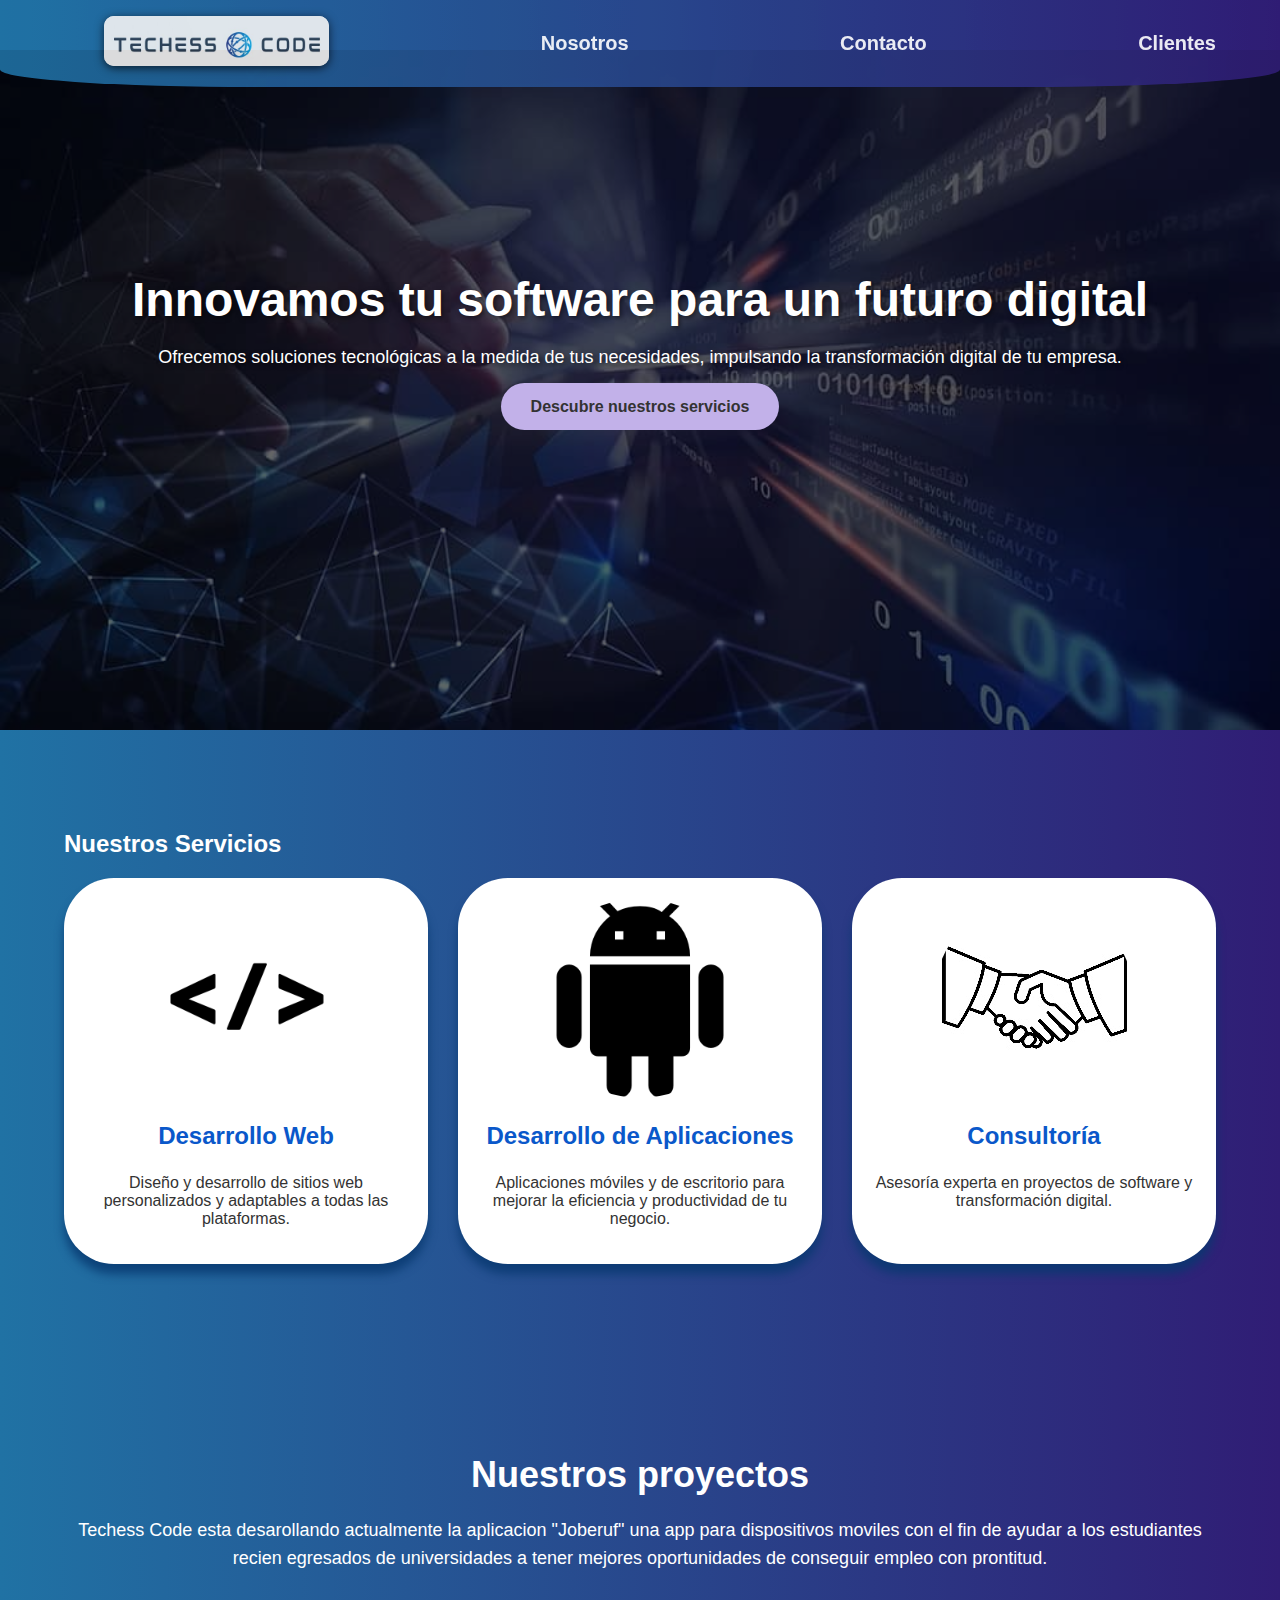
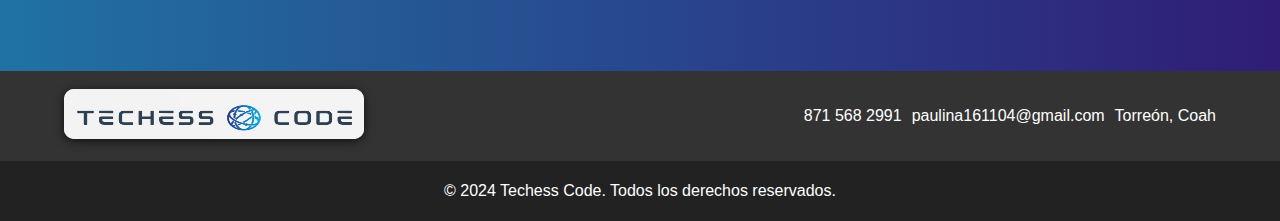
==== index.html @ 76e4af77 "Initial commit pagina web" ====
<!DOCTYPE html>
<html lang="es" >
<head>
    <meta charset="UTF-8">
    <meta name="viewport" content="width=device-width, initial-scale=1.0">
    <title>Techess Code - Innovación en Desarrollo de Software</title>
    <link rel="stylesheet" href="stylesIdx.css">
</head>
<body style="background-image: linear-gradient(to right, #2072a4 0%, #301d75 100%);">
    <header>
        <nav>
            <div class="container" class="container-nav-menu">
                
                <ul class="nav-menu">
                    <li><a href="index.html"><img src="logoPeq.png" alt="Techess Code Logo" class="logo"></a></li>
                    <li><a href="aboutUs.html">Nosotros</a></li>
                    <li><a href="contact.html">Contacto</a></li>
                    <li><a href="clients.html">Clientes</a></li>
                </ul>
            </div>
        </nav>
    </header>

    <section id="home">
        <div class="hero">
            <h1>Innovamos tu software para un futuro digital</h1>
            <p>Ofrecemos soluciones tecnológicas a la medida de tus necesidades, impulsando la transformación digital de tu empresa.</p>
            <a href="#services" class="cta-button">Descubre nuestros servicios</a>
        </div>
    </section>

    <section id="services" class="services-section">
        <div class="container">
            <h2 style="color: white;">Nuestros Servicios</h2>
            <div class="services-grid">
                <div class="service-item">
                    <img src="web.png" alt="Desarrollo Web" height="200px">
                    <h3>Desarrollo Web</h3>
                    <p>Diseño y desarrollo de sitios web personalizados y adaptables a todas las plataformas.</p>
                </div>
                <div class="service-item">
                    <img src="apps.jpeg" alt="Desarrollo de Aplicaciones" height="200px">
                    <h3>Desarrollo de Aplicaciones</h3>
                    <p>Aplicaciones móviles y de escritorio para mejorar la eficiencia y productividad de tu negocio.</p>
                </div>
                <div class="service-item">
                    <img src="consultorias.png" alt="Consultoría" height="200px">
                    <h3>Consultoría</h3>
                    <p>Asesoría experta en proyectos de software y transformación digital.</p>
                </div>
            </div>
        </div>
    </section>

    <section id="our-projects" class="about-section">
        <div class="container">
            <h2>Nuestros proyectos</h2>
            <p>Techess Code esta desarollando actualmente la aplicacion "Joberuf" una app para dispositivos moviles 
                con el fin de ayudar a los estudiantes recien egresados de universidades a tener mejores oportunidades 
                de conseguir empleo con prontitud.
            </p>
        </div>
    </section>

    <footer>
        <div class="container">
            <div class="footer-content">
                <div class="footer-logo">
                    <img src="logoPeq.png" alt="Techess Code Logo" width="450px" height="80px"> 
                </div>
                <ul class="footer-menu">
                    <li>871 568 2991</li>
                    <li>paulina161104@gmail.com</li>
                    <li>Torreón, Coah</li>
                </ul>
            </div>
        </div>
        <div class="footer-bottom">
            <p>&copy; 2024 Techess Code. Todos los derechos reservados.</p>
        </div>
    </footer>
</body>
</html>
---- stylesIdx.css ----
html{
    scroll-behavior: smooth;
}
body {
    font-family: Arial, sans-serif;
    margin: 0;
    padding: 0;
    margin-top: 50px;
    color: #333; 
}

.container {
    width: 90%;
    max-width: 1200px;
    margin: 0 auto;
}

header {
    background-image: linear-gradient(to right, #2072a4 0%, #301d75 100%);
    opacity: 0.9;
    border-bottom-left-radius: 20%;
    border-bottom-right-radius: 20%;
    position: fixed;
    top: 0;
    width: 100%; 
    z-index: 1000;
}

nav .logo {
    height: 50px;
    justify-content: flex-start;
    background-color: white;
    text-align: center;
    border-radius: 10px;
    box-shadow: 0 2px 10px rgba(0, 0, 0, 0.7);
}

.nav-menu {
    list-style: none;
    display: flex;
    justify-content: space-between;
    align-items: center;
    position: static;
}

.nav-menu li {
    margin: 0 0px;
    
}

.nav-menu a {
    text-decoration: solid;
    color: white; 
    font-size: 20px;
    font-weight: bold;
}

.nav-menu a:hover {
    color: #a5cada; 
}


.container-nav-menu {
    list-style: none;
    display: flex;
    justify-content: space-between;
    align-items: center;
    margin: 0 0px;
    position: fixed;
}

#home {
    background: url('Desarrollo-de-Software-Diseno-Integracion-y-Despliegue-continuos.jpg') no-repeat center center/cover;
    position: relative;
    padding: 190px 0;
    height: 300px;
    text-align: center;
    color: white;
}

#home::before {
    content: '';
    position: absolute;
    top: 0;
    left: 0;
    right: 0;
    bottom: 0;
    background: rgba(0, 0, 0, 0.6); 
    z-index: 1;
}

#home h1, #home p, .cta-button {
    position: relative;
    z-index: 2; 
}


.hero h1 {
    font-size: 48px;
    margin-bottom: 20px;
    text-shadow: 2px 2px 5px rgba(0, 0, 0, 0.5);
}

.hero p {
    font-size: 18px;
    margin-bottom: 30px;
    text-shadow: 2px 2px 5px rgba(0, 0, 0, 0.5);
}

.cta-button {
    background-color: #c2b1e9;
    color: #333;
    padding: 15px 30px;
    text-decoration: none;
    border-radius: 30px;
    font-size: 16px;
    font-weight: bold;
}

.cta-button:hover {
    background-color: #5728c6;
}

.services-section {
    padding: 80px 0;
    color: #333; 
    opacity: 1;
}

.services-grid {
    display: grid;
    grid-template-columns: repeat(3, 1fr);
    gap: 30px;
}
.services-grid-aboutUs {
    display: grid;
    grid-template-columns: repeat(2, 1fr);
    gap: 40px;
    max-width: 100%;
}
.service-item {
    background-color: white;
    padding: 20px;
    text-align: center;
    border-radius: 50px;
    box-shadow: 0 10px 10px rgba(7, 56, 111, 0.8);
    background-size: cover;
    background-position: center;
    background-repeat: no-repeat; 
}

.service-item img {
    max-width: 100%;
    border-radius: 100px;
}

.service-item h3 {
    margin-top: 20px;
    font-size: 24px;
    color: #0A58CA; 
}

.about-section {
    padding: 80px 0;
    color: white; 
    text-align: center;
}

.about-section h2 {
    font-size: 36px;
    margin-bottom: 20px;
}

.about-section p {
    font-size: 18px;
    line-height: 1.6;
}

.service-item:hover {
    opacity: 1;
}

.services-grid:hover .service-item {
    opacity: 0.8;
}

.services-grid .service-item:hover {
    opacity: 1;
}

.services-grid-aboutUs:hover .service-item {
    opacity: 0.8;
}

.services-grid-aboutUs .service-item:hover {
    opacity: 1;
}

footer {
    background-color: #333;
    color: white;
    padding: 0px 0;
}

.footer-content {
    display: flex;
    justify-content: space-between;
    align-items: center;
}

.footer-logo img {
    height: 50px;
    width: 300px;
    justify-content: flex-start;
    background-color: white;
    text-align: center;
    border-radius: 10px;
    box-shadow: 0 2px 10px rgba(0, 0, 0, 0.7);
}

.footer-menu {
    list-style: none;
    display: flex;
    gap: 10px;
    padding: 20px 0;
}

.footer-menu li a {
    text-decoration: none;
    color: white;
    font-size: 14px;
}

.footer-bottom {
    text-align: center;
    padding: 5px 0;
    background-color: #222;
}


/* CONTACT */ 
.contact_form{  
  width: 460px; 
  height: auto;
  margin: 80px auto;
  border-radius: 10px;  
  padding-top: 30px;
  padding-bottom: 20px;  
  background-color: #fbfbfb; 
  padding-left: 30px;  
}


input{
  background-color: #fbfbfb; 
  width: 408px; 
  height: 40px; 
  border-radius: 5px;  
  border-style: solid; 
  border-width: 1px; 
  border-color: #0A58CA; 
  margin-top: 10px;  
  padding-left: 10px;
  margin-bottom: 20px; 
}


textarea{
  background-color: #fbfbfb; 
  width: 405px; 
  height: 150px; 
  border-radius: 5px;  
  border-style: solid; 
  border-width: 1px; 
  border-color: #0A58CA; 
  margin-top: 10px;  
  padding-left: 10px;
  margin-bottom: 20px; 
  padding-top: 15px; 
}


label{
  display: block; 
  float: center;  
}


button{
  height: 45px; 
  padding-left: 5px;
  padding-right: 5px;   
  margin-bottom: 20px; 
  margin-top: 10px;   
  text-transform: uppercase;
  background-color:#0A58CA; 
  border-color:#0A58CA; 
  border-style: solid; 
  border-radius: 10px;  
  width: 420px;   
  cursor: pointer;
}


button p{
  color: #fff; 
}


span{
  color: #0A58CA; 
}


.aviso{
  font-size: 13px;  
  color: #0e0e0e;  
}

::-webkit-input-placeholder {
 color: #a8a8a8;
}
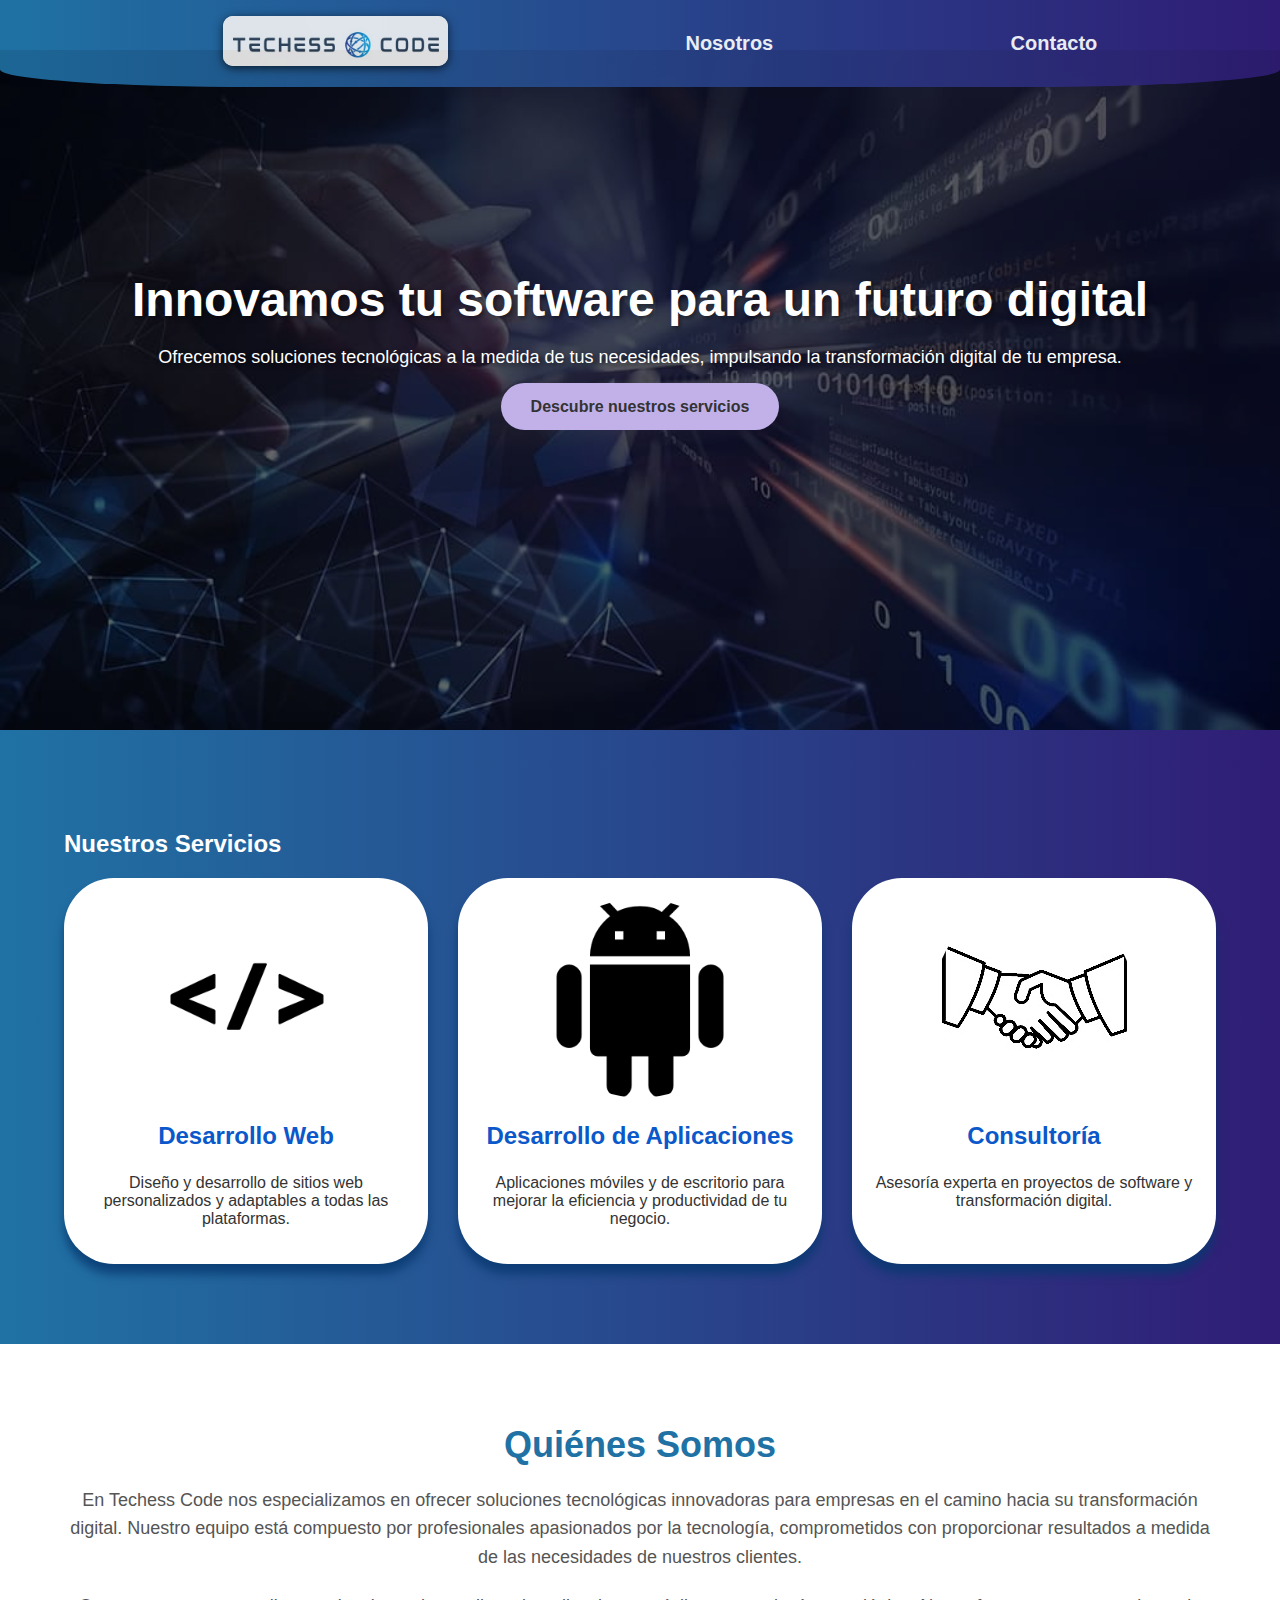
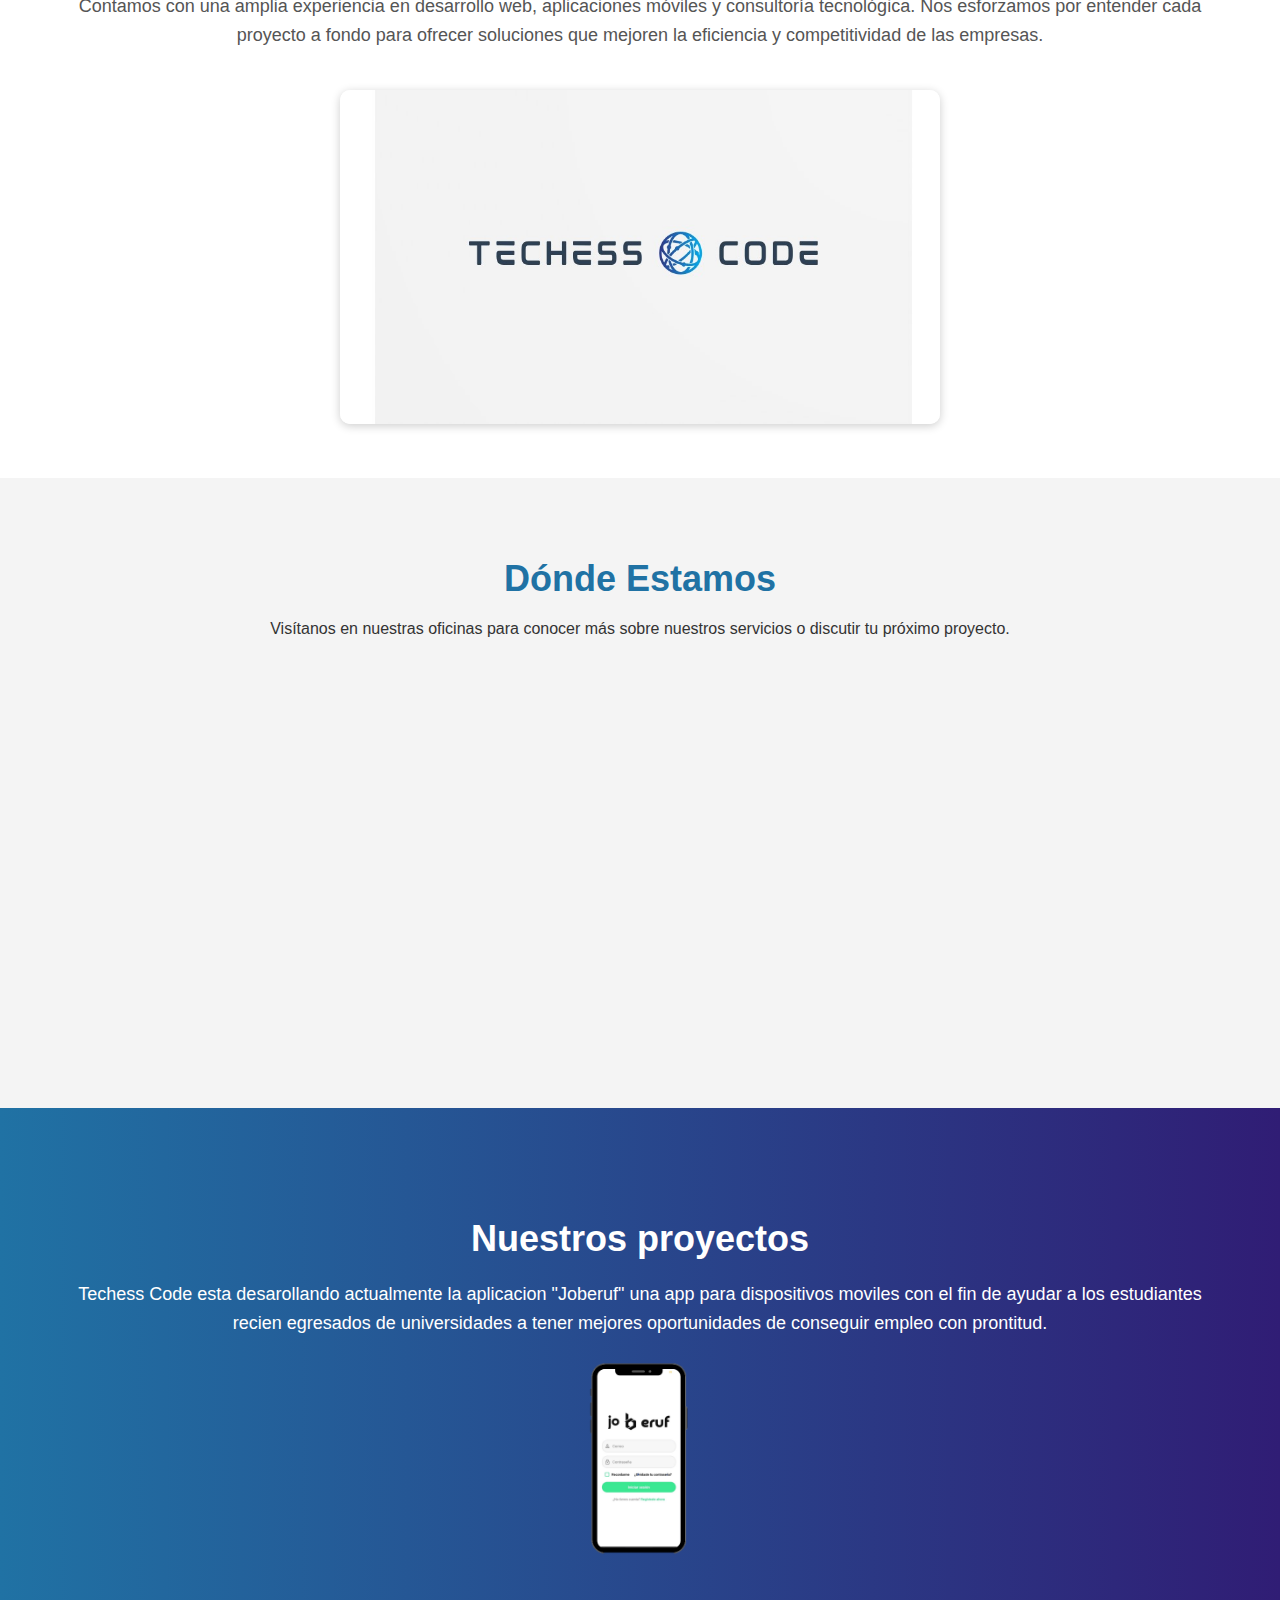
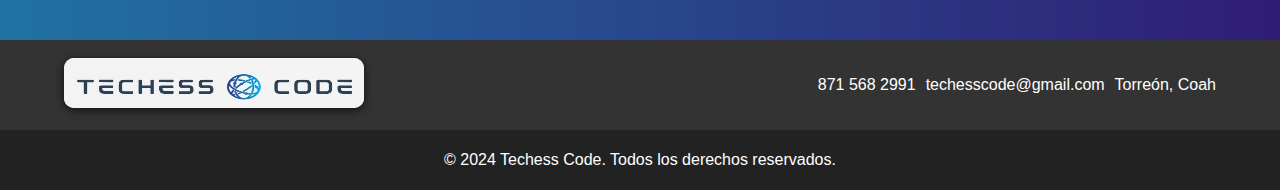
==== commit b1c9b481: "estilos aboutUs" ====
--- a/index.html
+++ b/index.html
@@ -5,6 +5,7 @@
     <meta name="viewport" content="width=device-width, initial-scale=1.0">
     <title>Techess Code - Innovación en Desarrollo de Software</title>
     <link rel="stylesheet" href="stylesIdx.css">
+    <link rel="icon" href="favIconFondoBlanco.jpg" type="image/png">
 </head>
 <body style="background-image: linear-gradient(to right, #2072a4 0%, #301d75 100%);">
     <header>
@@ -15,7 +16,6 @@
                     <li><a href="index.html"><img src="logoPeq.png" alt="Techess Code Logo" class="logo"></a></li>
                     <li><a href="aboutUs.html">Nosotros</a></li>
                     <li><a href="contact.html">Contacto</a></li>
-                    <li><a href="clients.html">Clientes</a></li>
                 </ul>
             </div>
         </nav>
@@ -52,6 +52,28 @@
         </div>
     </section>
 
+    <section id="whoWeAre" class="about-us-section">
+        <div class="container">
+            <h2>Quiénes Somos</h2>
+            <div class="about-us-content">
+                <p>En Techess Code nos especializamos en ofrecer soluciones tecnológicas innovadoras para empresas en el camino hacia su transformación digital. Nuestro equipo está compuesto por profesionales apasionados por la tecnología, comprometidos con proporcionar resultados a medida de las necesidades de nuestros clientes.</p>
+                <p>Contamos con una amplia experiencia en desarrollo web, aplicaciones móviles y consultoría tecnológica. Nos esforzamos por entender cada proyecto a fondo para ofrecer soluciones que mejoren la eficiencia y competitividad de las empresas.</p>
+                <img src="logo.jpg" alt="Equipo Techess Code" class="about-us-image">
+            </div>
+        </div>
+    </section>
+    
+    <section id="whereWeAre" class="where-we-are-section">
+        <div class="container">
+            <h2>Dónde Estamos</h2>
+            <p>Visítanos en nuestras oficinas para conocer más sobre nuestros servicios o discutir tu próximo proyecto.</p>
+            <div class="map-container">
+                <iframe src="https://www.google.com/maps/embed?pb=!1m18!1m12!1m3!1d10000000.0!2d-74.0060!3d40.7128!2m3!1f0!2f0!3f0!3m2!1i1024!2i768!4f13.1!3m3!1m2!1s0x0:0x0!2zMTCsNDAgMjIuMzc5OSwtNzQuMDA0Mjg5NiwxMjAuMDg1&width=600&height=450&frameborder="0" style="border:0; width: 100%; height: 400px;" allowfullscreen="" aria-hidden="false" tabindex="0"></iframe>
+            </div>
+        </div>
+    </section>
+
+    
     <section id="our-projects" class="about-section">
         <div class="container">
             <h2>Nuestros proyectos</h2>
@@ -59,6 +81,7 @@
                 con el fin de ayudar a los estudiantes recien egresados de universidades a tener mejores oportunidades 
                 de conseguir empleo con prontitud.
             </p>
+            <img src="app1.png" alt="app1" height="200px">
         </div>
     </section>
 
@@ -70,7 +93,7 @@
                 </div>
                 <ul class="footer-menu">
                     <li>871 568 2991</li>
-                    <li>paulina161104@gmail.com</li>
+                    <li>techesscode@gmail.com</li>
                     <li>Torreón, Coah</li>
                 </ul>
             </div>
--- a/stylesIdx.css
+++ b/stylesIdx.css
@@ -38,7 +38,7 @@
 .nav-menu {
     list-style: none;
     display: flex;
-    justify-content: space-between;
+    justify-content: space-around;
     align-items: center;
     position: static;
 }
@@ -119,6 +119,7 @@
 
 .cta-button:hover {
     background-color: #5728c6;
+    color: #fff;
 }
 
 .services-section {
@@ -157,6 +158,7 @@
 .service-item h3 {
     margin-top: 20px;
     font-size: 24px;
+    
     color: #0A58CA; 
 }
 
@@ -319,4 +321,60 @@
 
 ::-webkit-input-placeholder {
  color: #a8a8a8;
-}+}
+
+
+
+/* Sección "Quiénes Somos" */
+.about-us-section {
+    background-color: #ffffff;
+    padding: 50px 0;
+    text-align: center;
+}
+
+.about-us-section h2 {
+    font-size: 36px;
+    color: #2072a4;
+    margin-bottom: 20px;
+}
+
+.about-us-content p {
+    font-size: 18px;
+    line-height: 1.6;
+    color: #555;
+    margin-bottom: 20px;
+}
+
+.about-us-image {
+    width: 80%;
+    max-width: 600px;
+    border-radius: 10px;
+    box-shadow: 0 2px 10px rgba(0, 0, 0, 0.2);
+    margin-top: 20px;
+}
+
+/* Sección "Dónde Estamos" */
+.where-we-are-section {
+    background-color: #f4f4f4;
+    padding: 50px 0;
+    text-align: center;
+}
+
+.where-we-are-section h2 {
+    font-size: 36px;
+    color: #2072a4;
+    margin-bottom: 20px;
+}
+
+.map-container {
+    margin-top: 20px;
+    width: 100%;
+    display: flex;
+    justify-content: center;
+    align-items: center;
+}
+
+iframe {
+    border: none;
+    border-radius: 10px;
+}
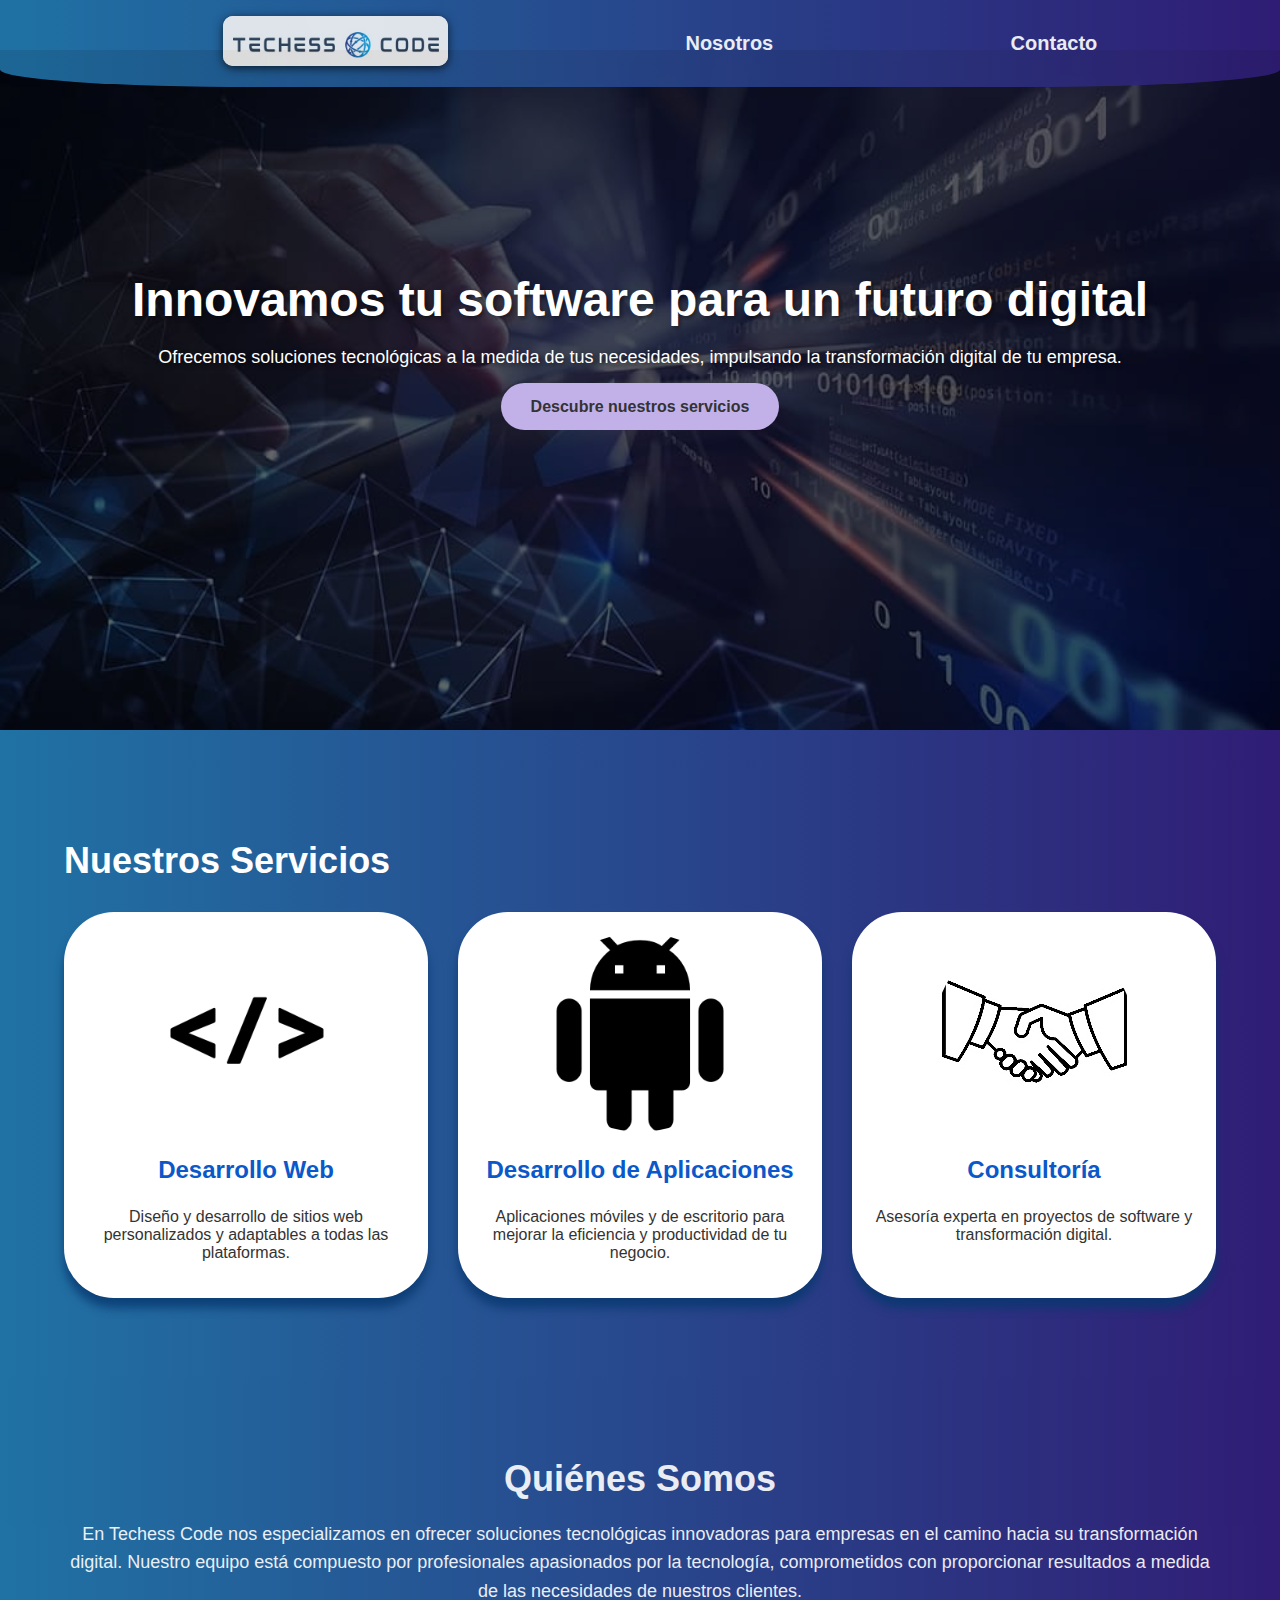
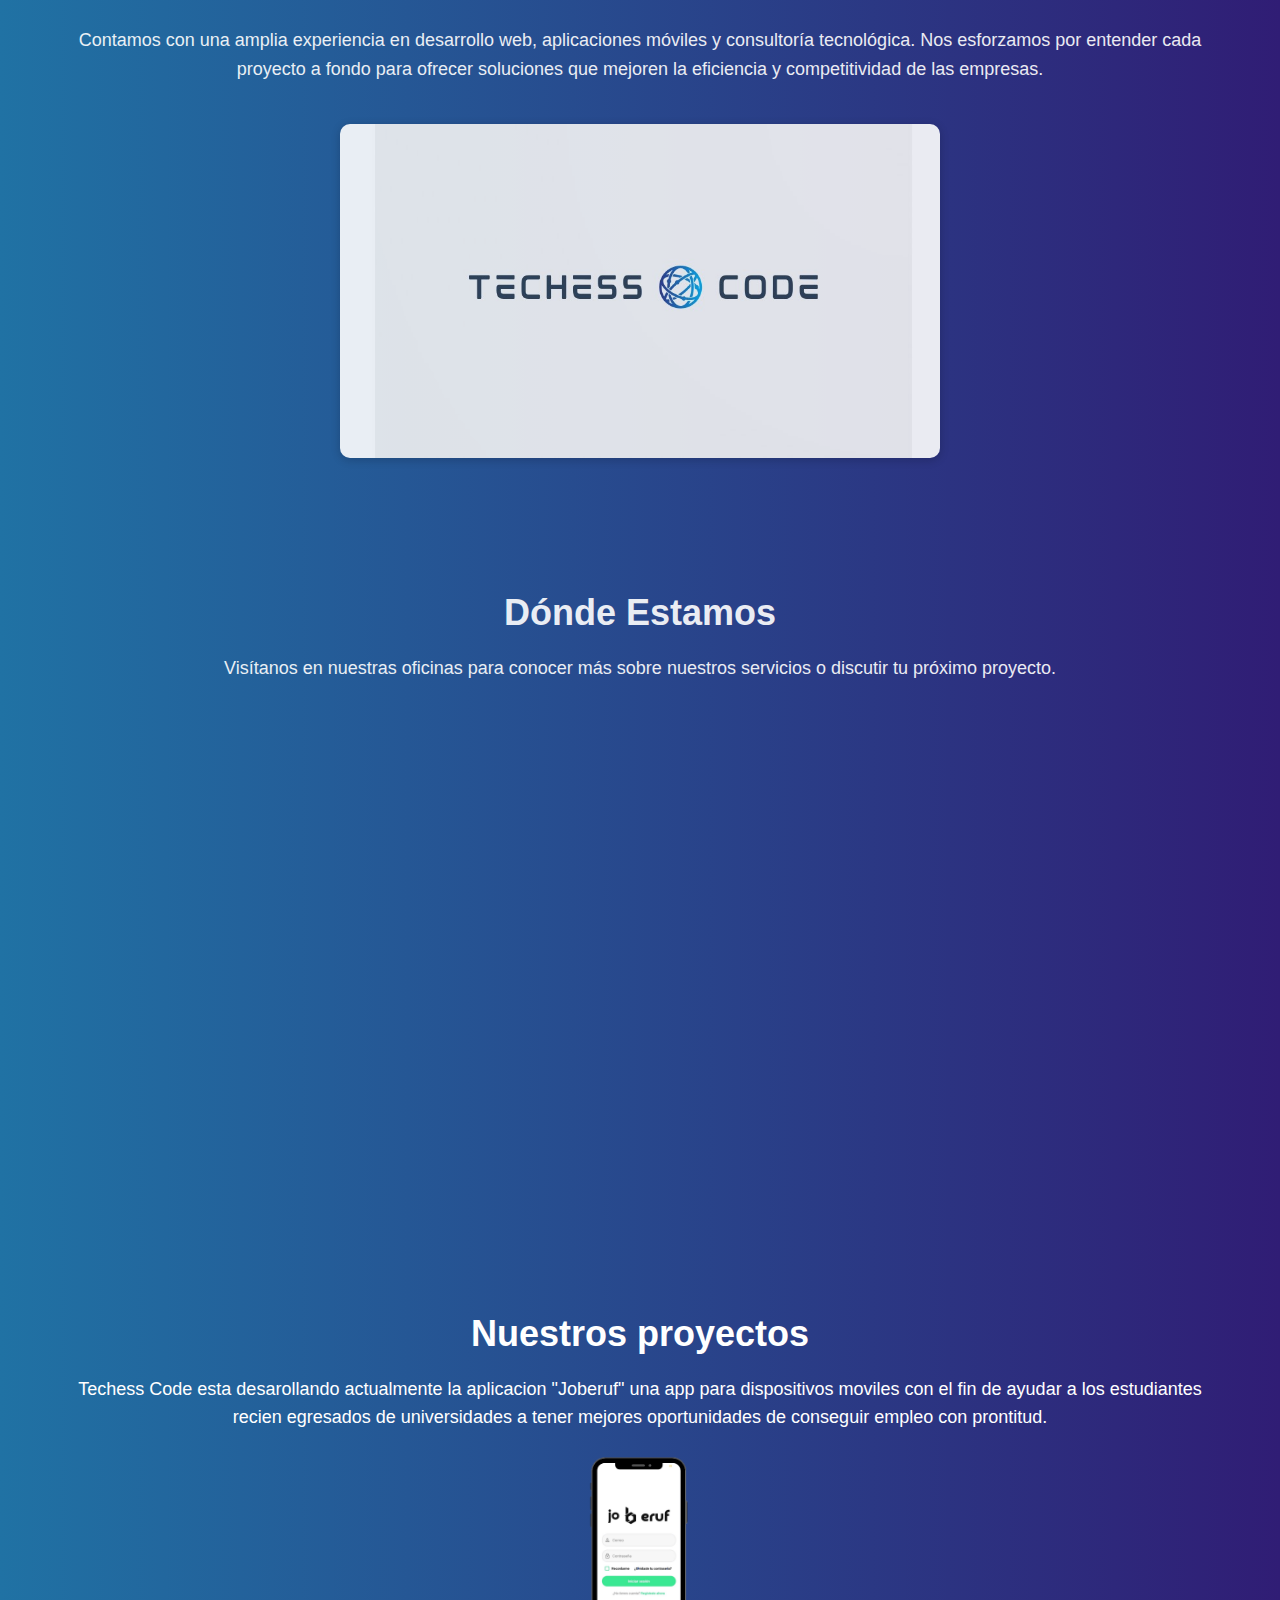
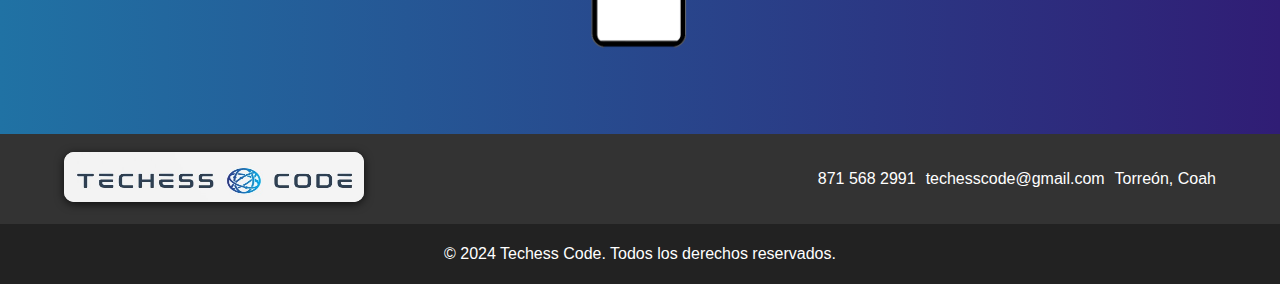
==== commit 09917c5e: "Se agrego mapa y diseño" ====
--- a/index.html
+++ b/index.html
@@ -31,7 +31,7 @@
 
     <section id="services" class="services-section">
         <div class="container">
-            <h2 style="color: white;">Nuestros Servicios</h2>
+            <h2 style="color: white; font-size: 36px ;" >Nuestros Servicios</h2>
             <div class="services-grid">
                 <div class="service-item">
                     <img src="web.png" alt="Desarrollo Web" height="200px">
@@ -68,7 +68,7 @@
             <h2>Dónde Estamos</h2>
             <p>Visítanos en nuestras oficinas para conocer más sobre nuestros servicios o discutir tu próximo proyecto.</p>
             <div class="map-container">
-                <iframe src="https://www.google.com/maps/embed?pb=!1m18!1m12!1m3!1d10000000.0!2d-74.0060!3d40.7128!2m3!1f0!2f0!3f0!3m2!1i1024!2i768!4f13.1!3m3!1m2!1s0x0:0x0!2zMTCsNDAgMjIuMzc5OSwtNzQuMDA0Mjg5NiwxMjAuMDg1&width=600&height=450&frameborder="0" style="border:0; width: 100%; height: 400px;" allowfullscreen="" aria-hidden="false" tabindex="0"></iframe>
+                <iframe src="https://www.google.com/maps/embed?pb=!1m14!1m12!1m3!1d267.57262098373684!2d-103.39431994335199!3d25.537919734767904!2m3!1f0!2f0!3f0!3m2!1i1024!2i768!4f13.1!5e0!3m2!1ses!2smx!4v1732777957188!5m2!1ses!2smx" width="600" height="450" style="border:0;" allowfullscreen="" loading="lazy" referrerpolicy="no-referrer-when-downgrade"></iframe>
             </div>
         </div>
     </section>
--- a/stylesIdx.css
+++ b/stylesIdx.css
@@ -327,21 +327,23 @@
 
 /* Sección "Quiénes Somos" */
 .about-us-section {
-    background-color: #ffffff;
+    background-image: linear-gradient(to right, #2072a4 0%, #301d75 100%);    
+    opacity: 0.9;
+    
     padding: 50px 0;
     text-align: center;
 }
 
 .about-us-section h2 {
     font-size: 36px;
-    color: #2072a4;
+    color: #fff;
     margin-bottom: 20px;
 }
 
 .about-us-content p {
     font-size: 18px;
     line-height: 1.6;
-    color: #555;
+    color: #fff;
     margin-bottom: 20px;
 }
 
@@ -355,17 +357,24 @@
 
 /* Sección "Dónde Estamos" */
 .where-we-are-section {
-    background-color: #f4f4f4;
+    background-image: linear-gradient(to right, #2072a4 0%, #301d75 100%);    
+    opacity: 0.9;
     padding: 50px 0;
     text-align: center;
 }
 
 .where-we-are-section h2 {
     font-size: 36px;
-    color: #2072a4;
-    margin-bottom: 20px;
-}
-
+    color: #fff;
+    margin-bottom: 20px;
+}
+
+.where-we-are-section p{
+    font-size: 18px;
+    line-height: 1.6;
+    color: #fff;
+    margin-bottom: 20px;
+}
 .map-container {
     margin-top: 20px;
     width: 100%;
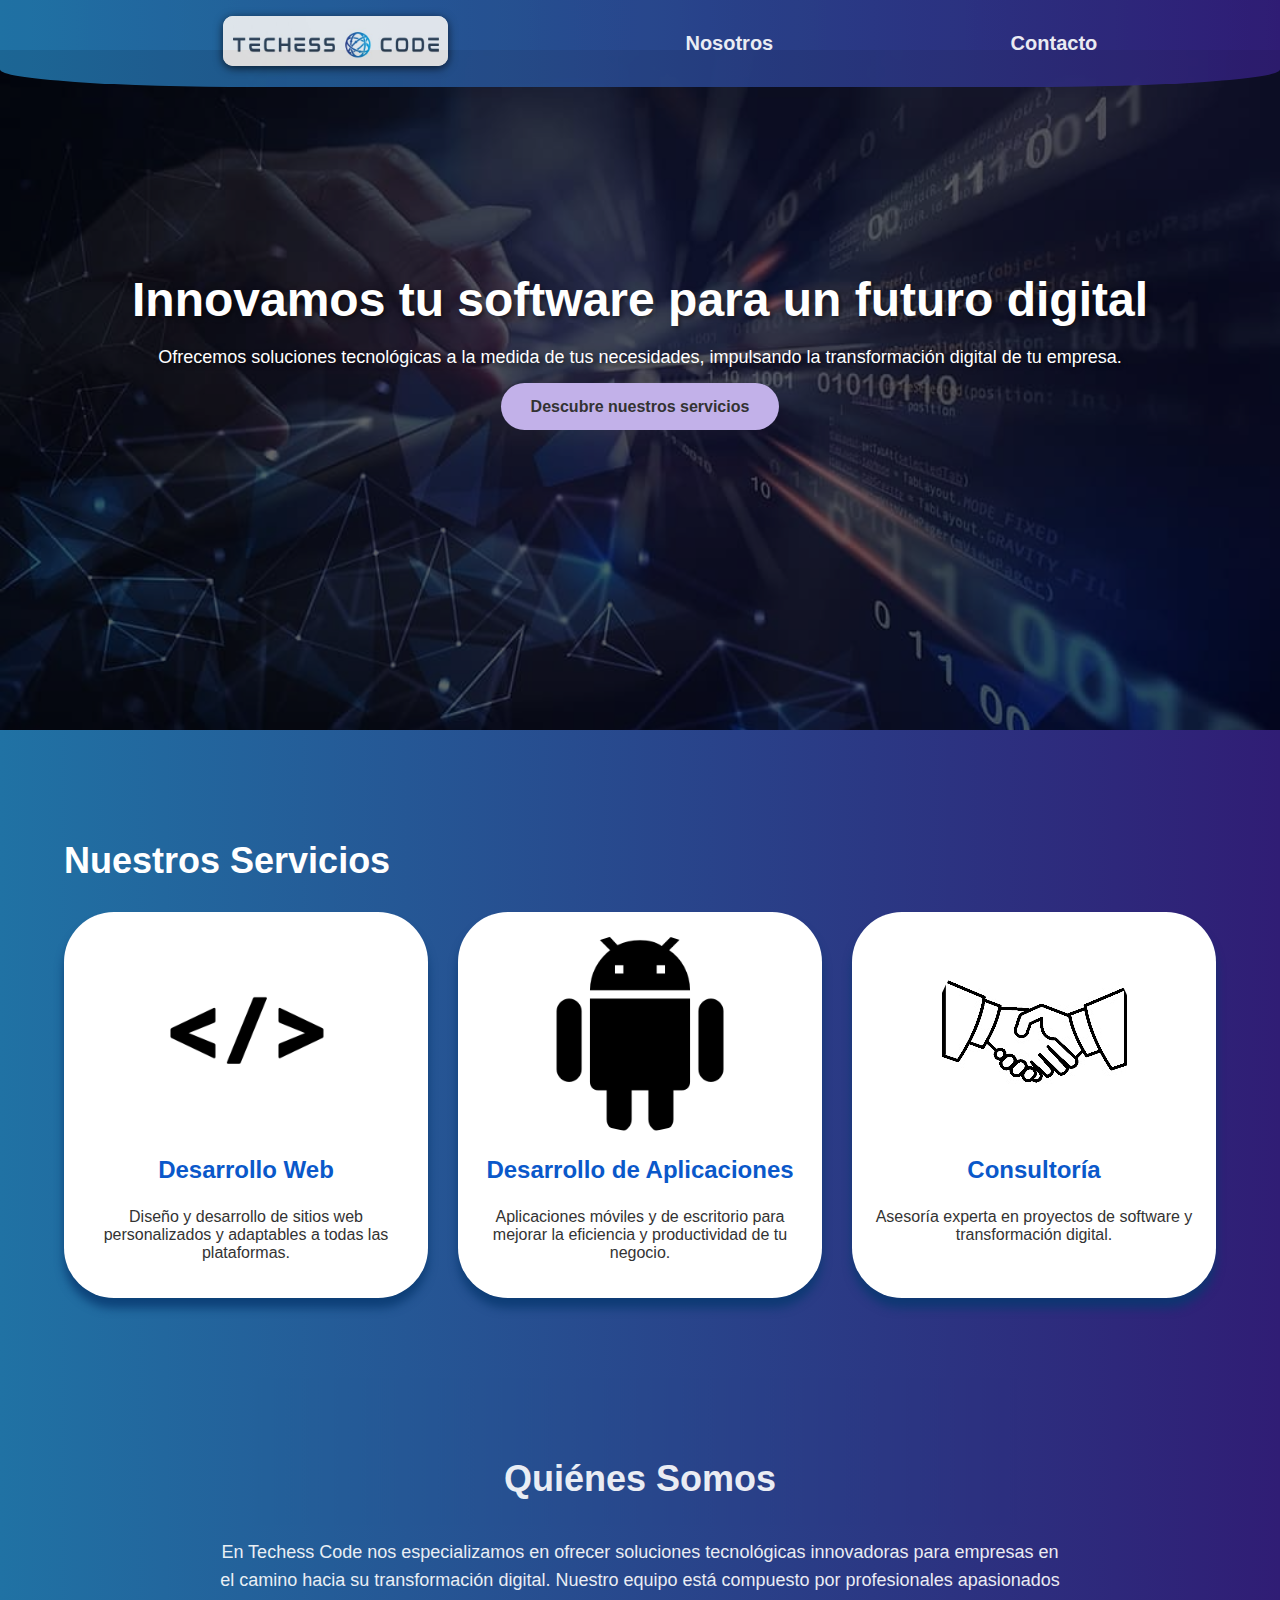
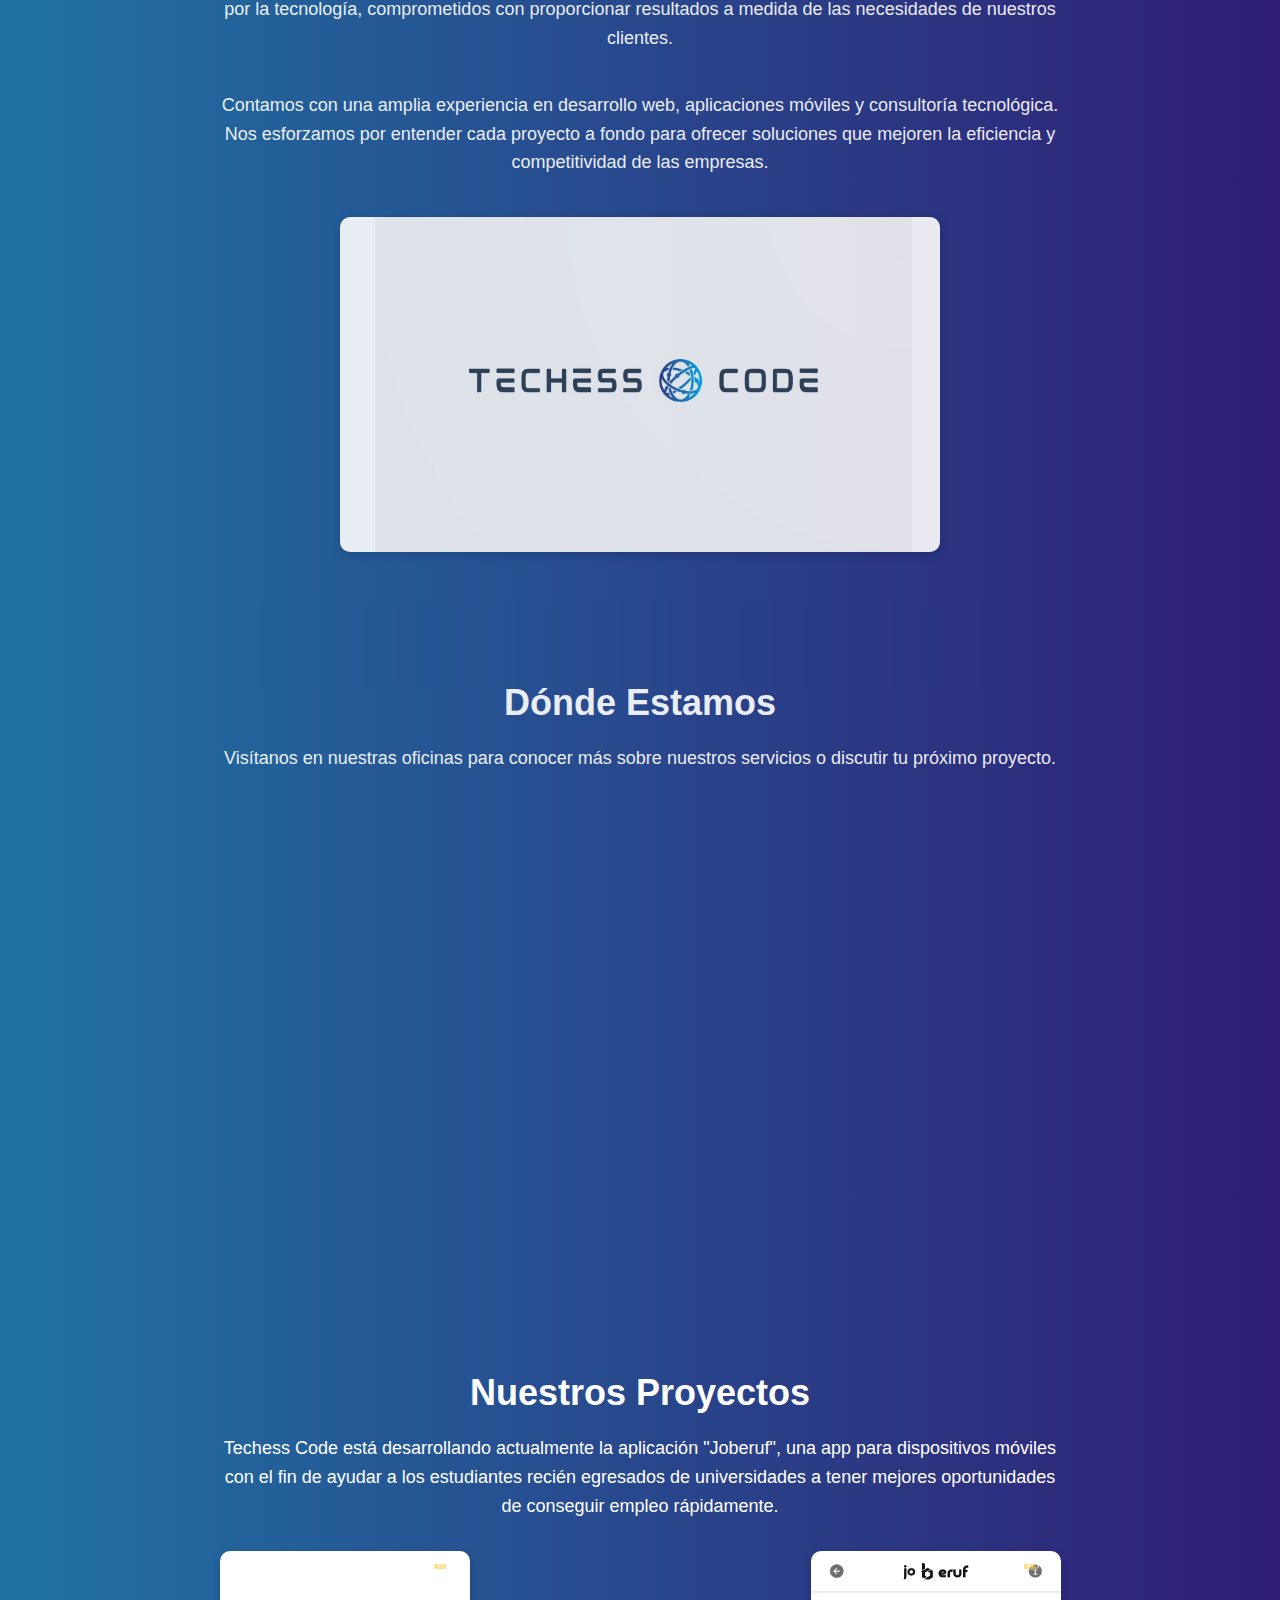
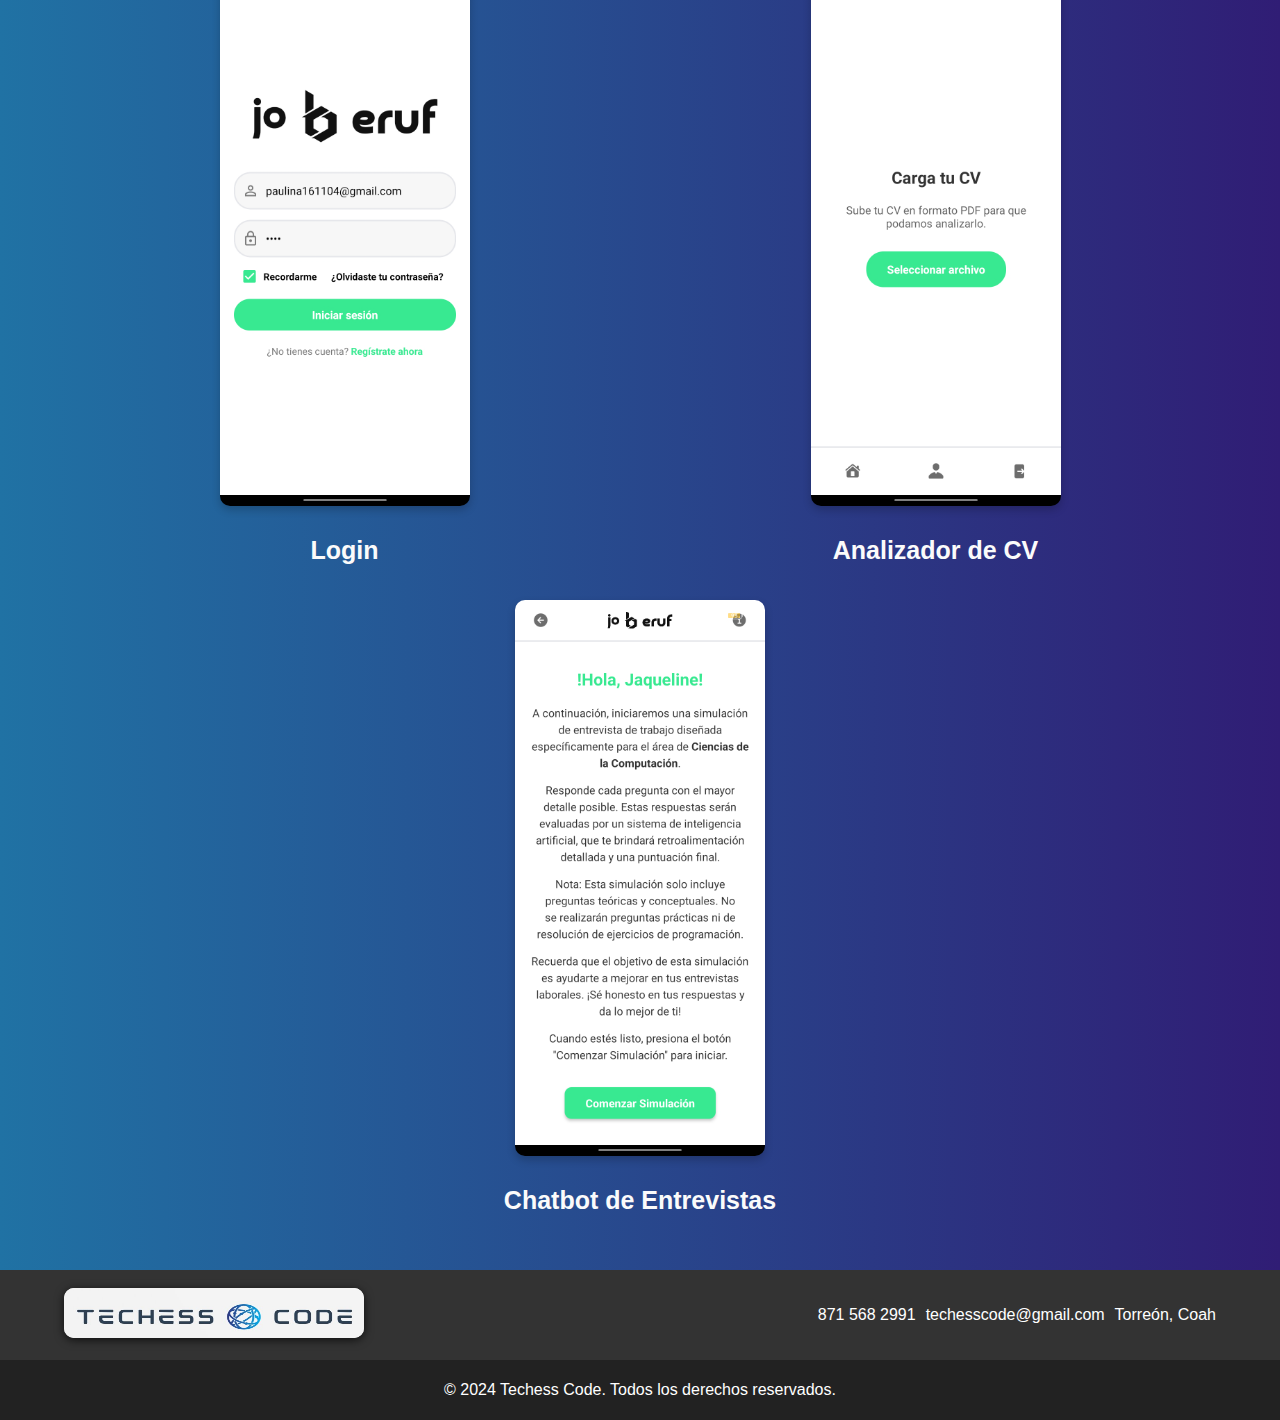
==== commit d25e9b69: "Lista para la presentacion" ====
--- a/index.html
+++ b/index.html
@@ -76,14 +76,26 @@
     
     <section id="our-projects" class="about-section">
         <div class="container">
-            <h2>Nuestros proyectos</h2>
-            <p>Techess Code esta desarollando actualmente la aplicacion "Joberuf" una app para dispositivos moviles 
-                con el fin de ayudar a los estudiantes recien egresados de universidades a tener mejores oportunidades 
-                de conseguir empleo con prontitud.
-            </p>
-            <img src="app1.png" alt="app1" height="200px">
+            <h2>Nuestros Proyectos</h2>
+            <p>Techess Code está desarrollando actualmente la aplicación "Joberuf", una app para dispositivos móviles con el fin de ayudar a los estudiantes recién egresados de universidades a tener mejores oportunidades de conseguir empleo rápidamente.</p>
+            
+            <div class="projects-images">
+                <div class="project-item left">
+                    <img src="login.jpg" alt="Login de la App" class="project-image">
+                    <p>Login</p>
+                </div>
+                <div class="project-item right">
+                    <img src="CV.jpg" alt="Analizador de CV" class="project-image">
+                    <p>Analizador de CV</p>
+                </div>
+                <div class="project-item left">
+                    <img src="InicioEntrevista.jpg" alt="Chatbot de Entrevistas" class="project-image">
+                    <p>Chatbot de Entrevistas</p>
+                </div>
+            </div>
         </div>
     </section>
+    
 
     <footer>
         <div class="container">
--- a/stylesIdx.css
+++ b/stylesIdx.css
@@ -328,10 +328,19 @@
 /* Sección "Quiénes Somos" */
 .about-us-section {
     background-image: linear-gradient(to right, #2072a4 0%, #301d75 100%);    
-    opacity: 0.9;
-    
+    opacity: 0.9;    
     padding: 50px 0;
     text-align: center;
+}
+
+.about-us-content {
+    display: flex;
+    flex-direction: column;
+    align-items: center; /* Centra el contenido */
+    justify-content: center;
+    text-align: center; /* Centra el texto */
+    max-width: 850px; /* Limita el ancho máximo */
+    margin: 0 auto; /* Centra el contenedor dentro de la sección */
 }
 
 .about-us-section h2 {
@@ -374,6 +383,14 @@
     line-height: 1.6;
     color: #fff;
     margin-bottom: 20px;
+
+    display: flex;
+    flex-direction: column;
+    align-items: center; 
+    justify-content: center;
+    text-align: center; 
+    max-width: 850px; 
+    margin: 0 auto; 
 }
 .map-container {
     margin-top: 20px;
@@ -387,3 +404,75 @@
     border: none;
     border-radius: 10px;
 }
+
+
+/* Sección "Nuestros Proyectos" */
+.about-section {
+    padding: 50px 0;
+    background-image: linear-gradient(to right, #2072a4 0%, #301d75 100%);    
+    text-align: center;
+}
+
+.about-section p{
+    display: flex;
+    flex-direction: column;
+    align-items: center; /* Centra el contenido */
+    justify-content: center;
+    text-align: center; /* Centra el texto */
+    max-width: 850px; /* Limita el ancho máximo */
+    margin: 0 auto; 
+}
+
+.projects-images {
+    display: flex;
+    flex-wrap: wrap;
+    justify-content: space-around;
+    gap: 30px;
+    margin-top: 30px;
+}
+
+.project-item {
+    width: 100%;
+    max-width: 400px; /* Controla el tamaño de las imágenes */
+    text-align: center;
+}
+
+.project-item img {
+    width: 100%;
+    max-width: 250px; /* Hace que las imágenes sean grandes, pero no desbordadas */
+    height: auto;
+    border-radius: 10px; /* Bordes redondeados */
+    box-shadow: 0 4px 8px rgba(0, 0, 0, 0.2); /* Agrega sombra para un toque más atractivo */
+    transition: transform 0.3s ease;
+}
+
+.project-item img:hover {
+    transform: scale(1.05); /* Efecto hover para ampliar ligeramente la imagen */
+}
+
+.project-item p {
+    margin-top: 20px;
+    font-size: 25px;
+    font-weight: bold;
+    color: #fbfbfb;
+}
+
+/* Estilo para alternar el contenido hacia la izquierda o derecha */
+.project-item.left {
+    align-self: flex-start; /* Alinea la imagen a la izquierda */
+}
+
+.project-item.right {
+    align-self: flex-end; /* Alinea la imagen a la derecha */
+}
+
+@media (max-width: 768px) {
+    .projects-images {
+        flex-direction: column; /* En pantallas más pequeñas, las imágenes se apilan verticalmente */
+        align-items: center;
+    }
+
+    .project-item {
+        width: 80%; /* Aumenta el tamaño en pantallas pequeñas */
+    }
+}
